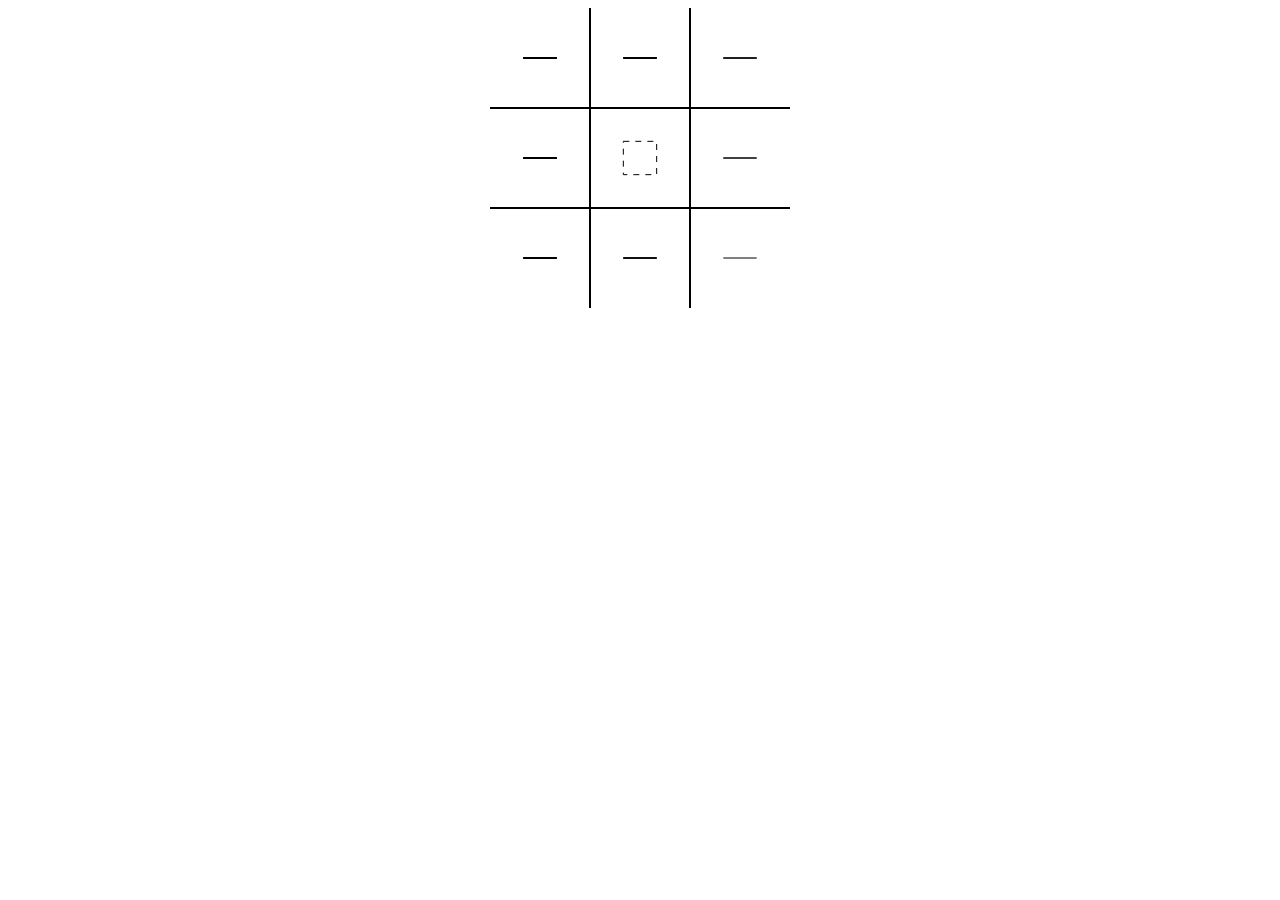
==== JS Core 2/tic-tac-toe.html @ 6da8c96e "added drawing methods and event handler skeleton" ====
<html lang="en">
    <head>
        <meta charset="utf-8">
        <link rel="license" href="http://creativecommons.org/licenses/by/2.0/">
        <link rel="stylesheet" href="tic-tac-toe.css">
        <title>Tic-Tac-Toe - Dmitrii Nikitenko</title>
    </head>
    <body>
        <canvas id="game-canvas" tabindex="1">
        </canvas>

        <script src="tic-tac-toe.js"></script>
    </body>
</html>
---- JS Core 2/tic-tac-toe.css ----
canvas {
    display: block;
    margin: 0 auto;
}
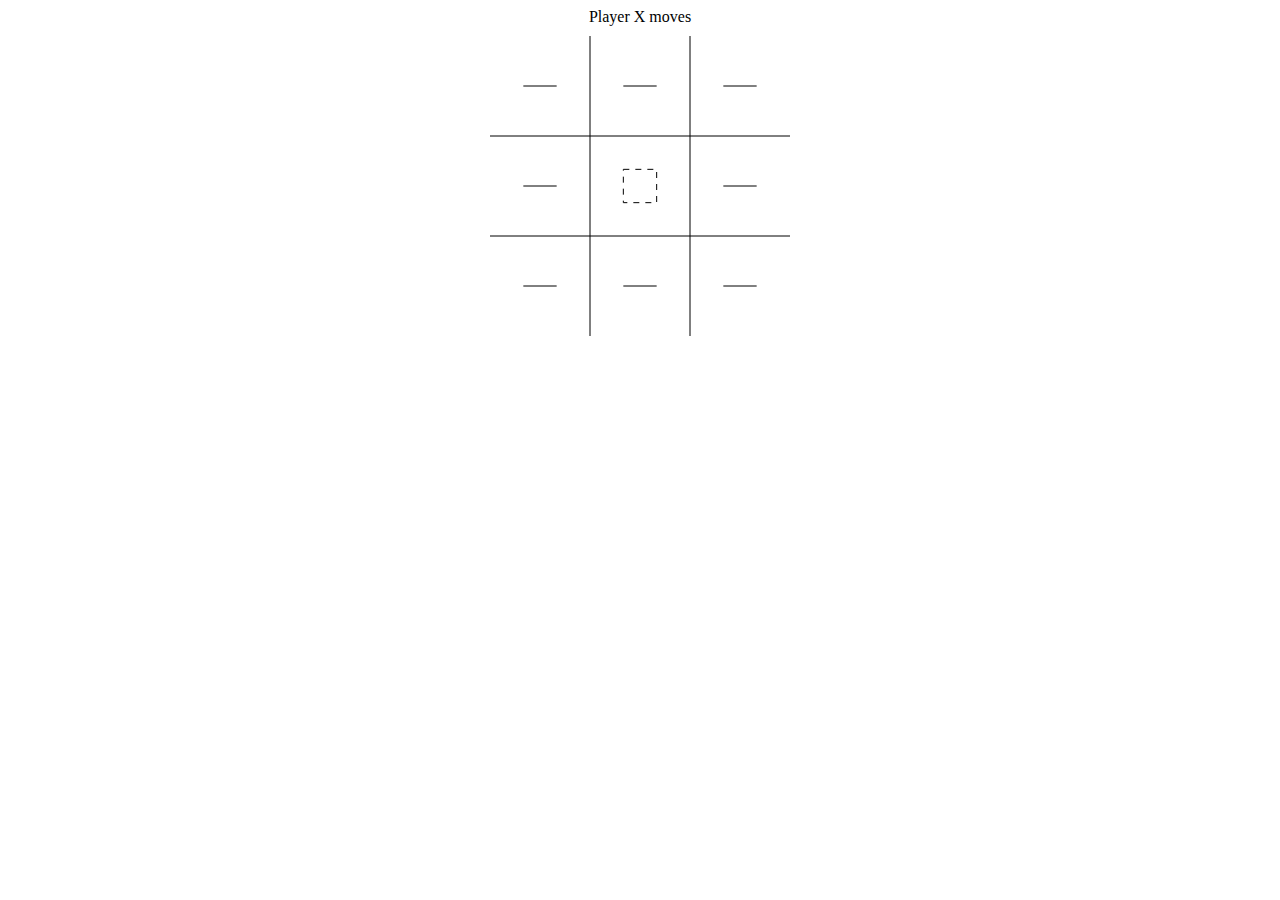
==== commit dd3ffa64: "finished tic-tac-toe game" ====
--- a/JS Core 2/tic-tac-toe.html
+++ b/JS Core 2/tic-tac-toe.html
@@ -6,7 +6,14 @@
         <title>Tic-Tac-Toe - Dmitrii Nikitenko</title>
     </head>
     <body>
-        <canvas id="game-canvas" tabindex="1">
+        <div id="game-status">
+            Player <span id="player-name">X</span> moves
+        </div>
+        <div id="game-over" class="hidden">
+            Draw! Press any key to play again
+        </div>
+
+        <canvas id="game-canvas">
         </canvas>
 
         <script src="tic-tac-toe.js"></script>
--- a/JS Core 2/tic-tac-toe.css
+++ b/JS Core 2/tic-tac-toe.css
@@ -1,4 +1,13 @@
 canvas {
     display: block;
     margin: 0 auto;
+}
+
+div {
+    text-align: center;
+    margin-bottom: 10px;
+}
+
+.hidden {
+    display: none;
 }